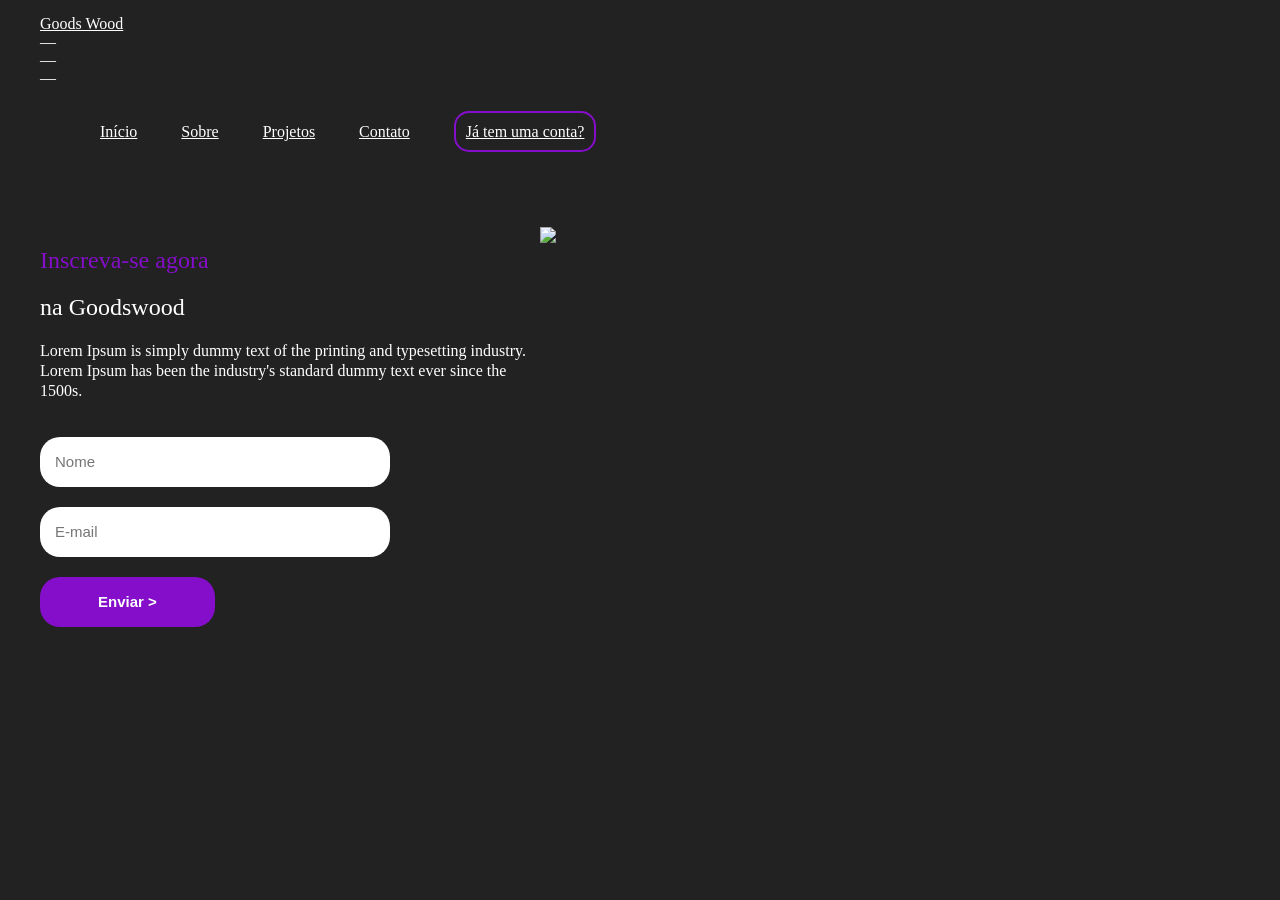
==== Index1.html @ d30553c7 "Create Index1.html" ====
<!DOCTYPE html>
<html lang="pt-br">
  <head>
    <meta charset="UTF-8" />
    <meta http-equiv="X-UA-Compatible" content="IE=edge" />
    <meta name="viewport" content="width=device-width, initial-scale=1.0" />
    <title>Landing Page</title>
    <link rel="stylesheet" href="style.css" />
  </head>

  <body>
    <header>
      <nav>
        <a class="logo" href="/">Goods Wood</a>
        <div class="mobile-menu">
          <div class="line1">—</div>
          <div class="line2">—</div>
          <div class="line3">—</div>
        </div>
        <ul class="nav-list">
          <li><a href="#">Início</a></li>
          <li><a href="#">Sobre</a></li>
          <li><a href="#">Projetos</a></li>
          <li><a href="#">Contato</a></li>
<li><a href="#" id="inscreva-se-btn">Já tem uma conta?</a></li>
        </ul>
      </nav>
    </header>
    <main>
<aside>
<h1><span>Inscreva-se agora </span></h1>
<h1>na Goodswood</h1>
<p>
Lorem Ipsum is simply dummy text of the printing and typesetting industry. Lorem Ipsum has been the industry's standard dummy text ever since the 1500s. 
</p>
<form>
<input type="text" placeholder ="Nome">
<input type="email" placeholder ="E-mail">
<input type="submit" value="Enviar >">
</form>
</aside>

<article> 
<img src="/209078856_10750313.jpg">
</article>
</main>
    <script src="main.js"></script>
  </body>
  </html>
---- style.css ----
body{

    background-color: rgb(34, 34, 34);

    color: white;

    font-family: poppinsregular;

    max-width: 1200px;

    margin: 0 auto;

    padding: 15px;

}



header{

    display: flex;

    flex-direction: row;

    justify-content: space-between;

    align-items: center;

}



#title{

    flex-direction: column;

    line-height: 10px;

}



li{

    display: inline-block;

    margin: 20px;

}



a{

    color: white;

}



a:hover{

    color: rgb(132, 14, 201);

    transition: 0.3s all;

}



#inscreva-se-btn{

    border: 2px solid rgb(132, 14, 201);

    padding: 10px;

    border-radius: 15px;

}



#inscreva-se-btn:hover{

    background-color: rgb(132, 14, 201);

    color: white;

}



h1{

    font-weight: 200;

}



main{

    display: flex;

    flex-direction: row;

    margin-top: 50px;

}



h2{

    font-size: 56px;

    line-height: 10px;

    font-family: poppinsmedium;

}



span{

    color: rgb(132, 14, 201);

}



p{

    line-height: 20px;

    max-width: 500px;

    font-family: poppinslight;

}



img{

    width: 580px;

}



form{

    display: flex;

    flex-direction: column;

    width: 70%;

}



form [type="submit"]{

    height: 50px;

    width: 50%;

    background-color: rgb(132, 14, 201);

    color: white;

    font-weight: bold;

}

form [type="submit"]:hover{

    cursor: pointer;

}



input{

    margin-top: 20px;

    height: 20px;

    padding: 15px;

    border-radius: 20px;

    border: none;

    font-size: 15px;

     }
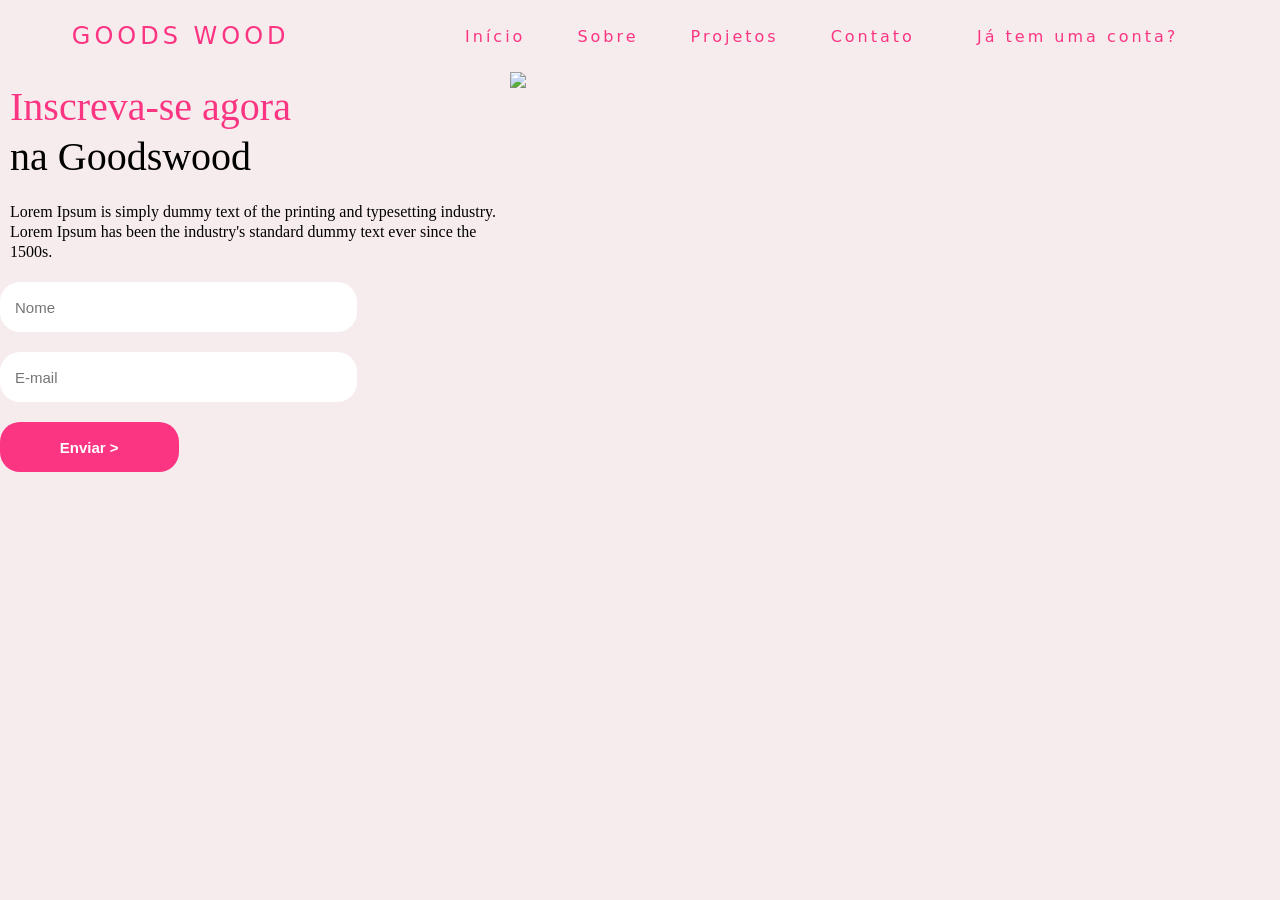
==== commit c168430b: "Update Index1.html" ====
--- a/Index1.html
+++ b/Index1.html
@@ -5,7 +5,7 @@
     <meta http-equiv="X-UA-Compatible" content="IE=edge" />
     <meta name="viewport" content="width=device-width, initial-scale=1.0" />
     <title>Landing Page</title>
-    <link rel="stylesheet" href="style.css" />
+    <link rel="stylesheet" href="style1.css" />
   </head>
 
   <body>
--- a/style1.css
+++ b/style1.css
@@ -0,0 +1,206 @@
+* {
+  margin: 0;
+  padding: 0;
+}
+
+a {
+  color: #fb3582;
+  text-decoration: none;
+  transition: 0.3s;
+}
+
+a:hover {
+  opacity: 0.7;
+}
+
+.logo {
+  font-size: 24px;
+  text-transform: uppercase;
+  letter-spacing: 4px;
+}
+
+nav {
+  display: flex;
+  justify-content: space-around;
+  align-items: center;
+  font-family: system-ui, -apple-system, Helvetica, Arial, sans-serif;
+  background: #f7eced;
+  height: 8vh;
+}
+
+main {
+  background: #f7eced;
+  background-size: cover;
+  height: 92vh;
+}
+
+.nav-list {
+  list-style: none;
+  display: flex;
+}
+
+.nav-list li {
+  letter-spacing: 3px;
+  margin-left: 32px;
+}
+
+.mobile-menu {
+  display: none;
+  cursor: pointer;
+}
+
+.mobile-menu div {
+  width: 32px;
+  height: 2px;
+  background: #f7eced;
+  margin: 8px;
+  transition: 0.3s;
+}
+
+@media (max-width: 768px) {
+  body {
+    overflow-x: hidden;
+  }
+  .nav-list {
+    position: absolute;
+    top: 8vh;
+    right: 0;
+    width: 50vw;
+    height: 92vh;
+    background: #f7eced;
+    flex-direction: column;
+    align-items: center;
+    justify-content: space-around;
+    transform: translateX(100%);
+    transition: transform 0.3s ease-in;
+  }
+  .nav-list li {
+    margin-left: 0;
+    opacity: 0;
+  }
+  .mobile-menu {
+    display: block;
+  }
+  
+  h2{
+    font-size: 24px;
+  }
+  p{
+    font-size: 16px;
+  }
+
+form{
+margin: 0 auto;
+width:100%;
+}
+input{
+  align-self: center;
+}
+ img{
+ display: none;
+}
+ ul{
+  text-align: center;
+}
+}
+
+.nav-list.active {
+  transform: translateX(0);
+}
+
+@keyframes navLinkFade {
+  from {
+    opacity: 0;
+    transform: translateX(50px);
+  }
+  to {
+    opacity: 1;
+    transform: translateX(0);
+  }
+}
+
+
+
+.mobile-menu.active .line1 {
+  transform: rotate(-45deg) translate(-8px, 8px);
+}
+
+.mobile-menu.active .line2 {
+  opacity: 0;
+}
+
+.mobile-menu.active .line3 {
+  transform: rotate(45deg) translate(-5px, -7px);
+}
+
+#title{ 
+flex-direction: column;
+line-height: 10px;
+}
+
+li{
+display: inline-block;
+margin: 20px;
+}
+#inscreva-se-btn {
+border: 2px;
+padding: 10px; 
+border-radius: 15px;
+}
+#inscreva-se-btn:hover{
+background-color: #fb3582;
+color: white;
+}
+h1{
+  margin-top: 20px;
+font-weight: 200;
+font-size: 40px;
+line-height: 30px;
+margin-left: 10px;
+}
+main{
+display: flex;
+flex-direction: row; 
+}
+h2{
+line-height:56px; 
+line-height: 10px;
+}
+
+span{
+  color: #fb3582;
+}
+
+p{ 
+  margin-top: 30px;
+  line-height: 20px;
+  max-width: 500px;
+  margin-left: 10px;
+font-family: poppinslight; 
+}
+img{
+width: 580px;
+}
+form{ 
+   display: flex; 
+flex-direction: column; 
+width: 70%;
+}
+form [type="submit"]{
+height:50px;
+width: 50%;
+background-color: #fb3582;
+ color: white;
+font-weight: bold;
+}
+form [type="submit"]:hover{
+cursor: pointer;
+}
+input{
+margin-top: 20px;
+height: 20px;
+padding: 15px;
+border-radius: 20px;
+border: none;
+font-size: 15px;
+  }
